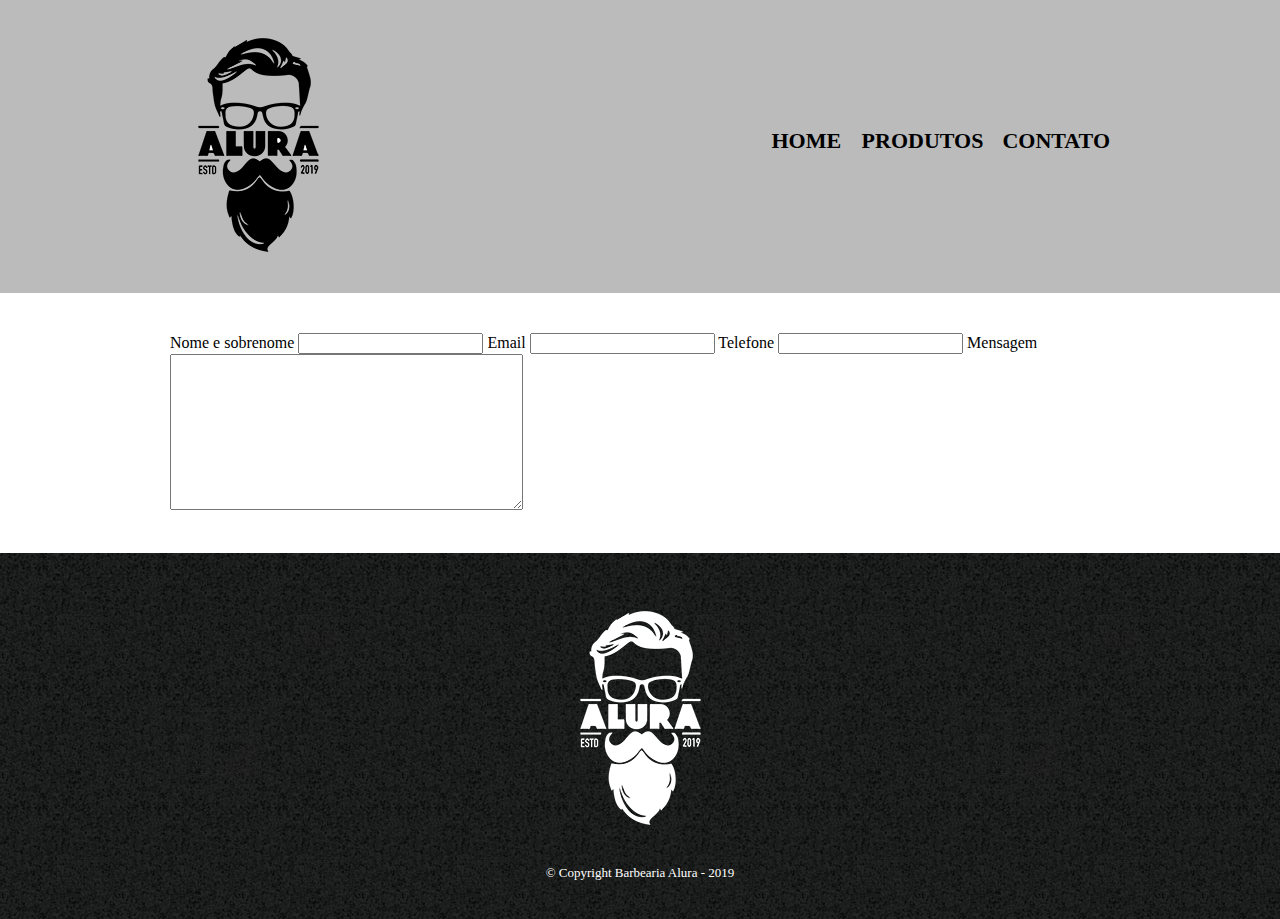
==== contato.html @ 4f079451 "05/06" ====
<!DOCTYPE html>
<html>

<head>
  <meta charset="UTF-8">
  <meta name="viewport" content="width=device-width">
  <link rel="stylesheet" href="reset.css">
  <link rel="stylesheet" href="produtos.css">
  <title>Produtos - Barbearia Jerusalem</title>
</head>

<body>
  <header>
    <div class="caixa">
      <h1> <img src="logo.jpg"> </h1>

      <nav>
        <ul>
          <li> <a href="index.html"> Home </a> </li>
          <li> <a href="produtos.html"> Produtos</a> </li>
          <li> <a href="contato.html"> Contato</a> </li>
        </ul>
      </nav>
    </div>
  </header>

          <main>
<form>
  <label for="nomeSobrenome">Nome e sobrenome</label>
  <input type="text" id="nomeSobrenome" class="input-padrao">
  
  <label for="email">Email</label>
  <input type="email" id="email" class="input-padrao">

  <label for="telefone"> Telefone </label>
  <input type="tel" id="telefone" class="input-padrao"> 

  <label for="mensagem"> Mensagem </label>
  <textarea rows="10" style="width: 26em" id="mensagem" class="input-padrao"> </textarea>
</form>
          </main>
  <footer>
    <img src="logo-branco.png">
    <p class="copyright"> &copy; Copyright Barbearia Alura - 2019 </p>
  
</body>

</html>
---- produtos.css ----
header {
  background: #BBBBBB;
  padding: 20px 0;
}

.caixa{
  width: 940px;
  position: relative;
  margin: 0 auto;
}

nav {
  position: absolute;
  top: 110px;
  right: 0;
}

nav li{
  display: inline;
  margin-left: 15px;
}

nav a{
  color: #000000;
  text-decoration: none;
  font-weight: bold;
  font-size: 22px;
  text-transform: uppercase;
}

nav a:hover{
  color: #C78C19;
  text-decoration: underline;
}

.produtos{
width: 940px;
  margin: 0 auto;
  padding: 50px;
}

.produtos li{
  display: inline-block;
  text-align: center;
  width: 30%;
  vertical-align: top;
  margin: 0 1.5%;
  padding: 30px 20px;
  box-sizing: border-box;
  border: 2px solid #000000;
  border-radius: 10px;
}

.prouto h2{
  font-size: 30px;
  font-weight: bold;
}

.produto-descricao{
  font-size: 18px;
}

.produto-preco{
  font-size: 22px;
  font-weight: bold;
  margin-top: 10px 0 0 0;
}

.produtos li:hover{
border-color: #C78C19;
}

.produtos li:hover h2{
font-size: 34px;
}

.produtos li:active{
border-color: #088C19;
}
footer{
  text-align: center;
  background: url("bg.jpg");
  padding: 40px 0;
}
.copyright{
  color: #FFFFFF;
  font-size: 13px;
  margin-top: 20px;
}

main{
  width: 940px;
  margin: 0 auto;
}

form{
  margin: 40px 0;
}
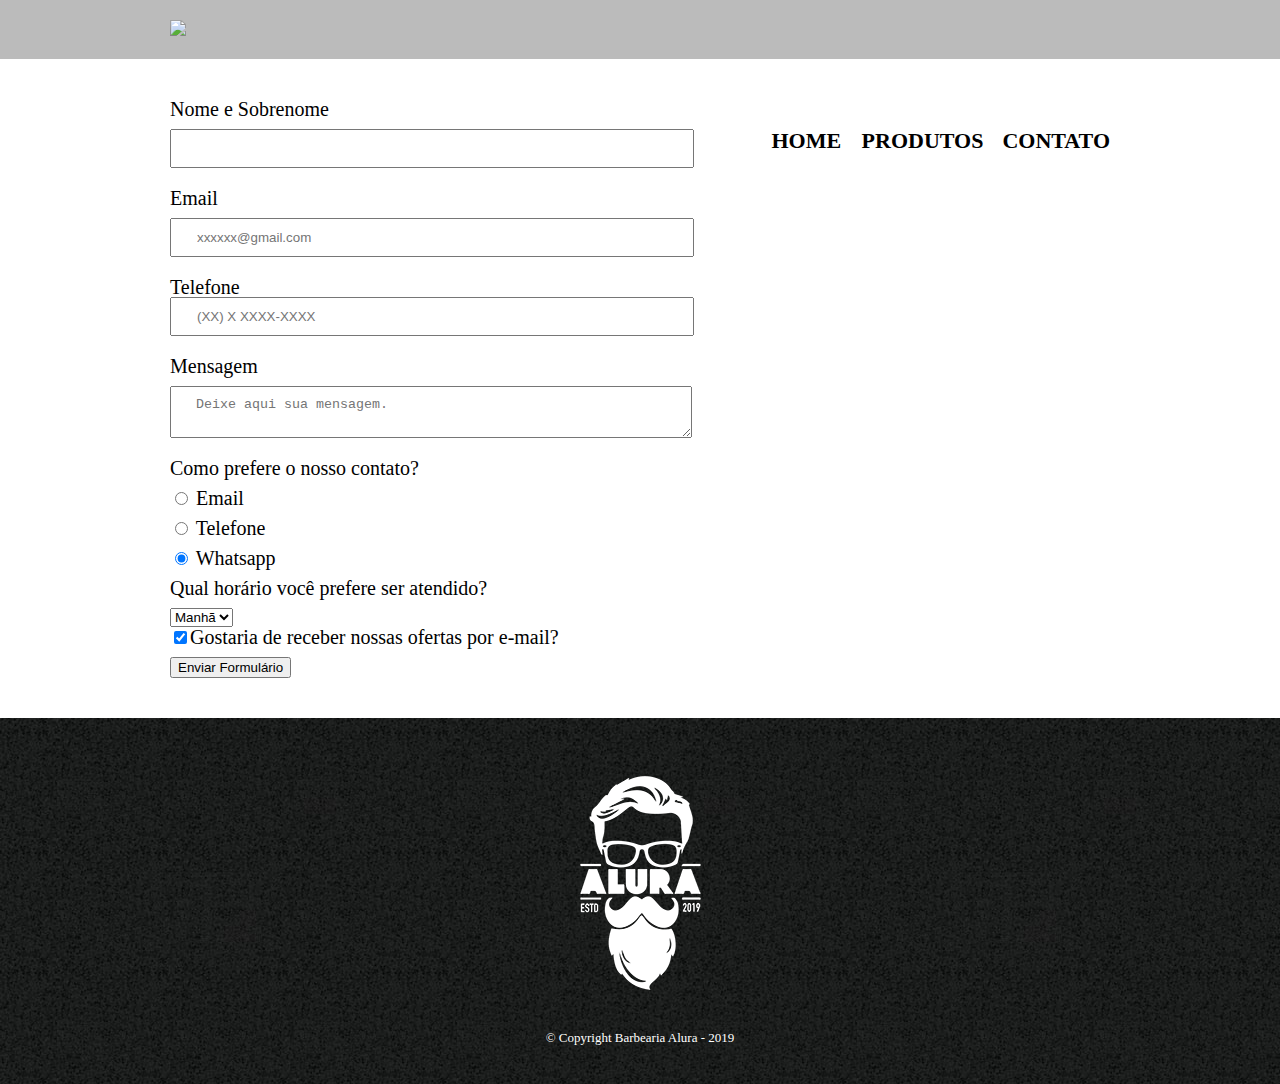
==== commit 68bd0882: "10/06" ====
--- a/contato.html
+++ b/contato.html
@@ -2,48 +2,72 @@
 <html>
 
 <head>
-  <meta charset="UTF-8">
-  <meta name="viewport" content="width=device-width">
-  <link rel="stylesheet" href="reset.css">
-  <link rel="stylesheet" href="produtos.css">
-  <title>Produtos - Barbearia Jerusalem</title>
+<meta charset="UTF-8">
+<meta name="viewport" content="width=device-width">
+<link rel="stylesheet" href="reset.css">
+<link rel="stylesheet" href="produtos.css">
+<title>Produtos - Barbearia Romã</title>
 </head>
 
 <body>
-  <header>
-    <div class="caixa">
-      <h1> <img src="logo.jpg"> </h1>
+<header>
+<div class="caixa">
+<h1> <img src="logo.png"> </h1>
 
-      <nav>
-        <ul>
-          <li> <a href="index.html"> Home </a> </li>
-          <li> <a href="produtos.html"> Produtos</a> </li>
-          <li> <a href="contato.html"> Contato</a> </li>
-        </ul>
-      </nav>
-    </div>
-  </header>
+<nav>
+<ul>
+<li> <a href="index.html"> Home </a> </li>
+<li> <a href="produtos.html"> Produtos</a> </li>
+<li> <a href="contato.html"> Contato</a> </li>
+</ul>
+</nav>
+</div>
+</header>
 
-          <main>
-<form>
-  <label for="nomeSobrenome">Nome e sobrenome</label>
-  <input type="text" id="nomeSobrenome" class="input-padrao">
+<main><form>
+<fieldset>
   
-  <label for="email">Email</label>
-  <input type="email" id="email" class="input-padrao">
+<label for="nomeSobrenome"> Nome e Sobrenome </label>
+ <input type="text" id="nomeSobrenome" class="input-padrao" required>
 
-  <label for="telefone"> Telefone </label>
-  <input type="tel" id="telefone" class="input-padrao"> 
+<label for="email"> Email </label>
+<input type="email" id="email" class="input-padrao" placeholder="xxxxxx@gmail.com" required>
 
-  <label for="mensagem"> Mensagem </label>
-  <textarea rows="10" style="width: 26em" id="mensagem" class="input-padrao"> </textarea>
-</form>
-          </main>
-  <footer>
-    <img src="logo-branco.png">
-    <p class="copyright"> &copy; Copyright Barbearia Alura - 2019 </p>
+<label for="telefone"> Telefone <label>
+<input type="tel" id="telefone" class="input-padrao" placeholder="(XX) X XXXX-XXXX" required>
+
+<label for="mensagem"> Mensagem </label>
+<textarea id="mensagem" class="input-padrao" placeholder="Deixe aqui sua mensagem."></textarea>
+</fieldset>
+
+<fieldset>
+<legend>Como prefere o nosso contato?</legend>
+
+<label for="radio-email"> <input type="radio" name="contato" value="email" id="email-radio"> Email</label>
   
+<label for="radio-telefone"> <input type="radio" name="contato" value="telefone" id="radio-telefone"> Telefone</label>
+
+<label for="radio-whatsapp"> <input type="radio" name="contato" value="whatsapp" id="radio-whatsapp" checked> Whatsapp</label>
+
+</fieldset>
+  <legend> Qual horário você prefere ser atendido?</legend>
+<select>
+<option>Manhã</option>
+<option>Tarde</option>
+<option>Noite</option>
+</select>
+
+<label> <input type="checkbox" checked>Gostaria de receber nossas ofertas por e-mail? </label>
+
+<input type="submit" value="Enviar Formulário" class="enviar">
+
+</form></main>
+
+<footer>
+    
+<img src="logo-branco.png">
+<p class="copyright"> &copy; Copyright Barbearia Alura - 2019 </p>
+</footer>
 </body>
 
-</html>
-
+</html>--- a/produtos.css
+++ b/produtos.css
@@ -1,98 +1,113 @@
-header {
-  background: #BBBBBB;
-  padding: 20px 0;
-}
+  header {
+    background: #BBBBBB;
+    padding: 20px 0;
+  }
 
-.caixa{
+  .caixa{
+    width: 940px;
+    position: relative;
+    margin: 0 auto;
+  }
+
+  nav {
+    position: absolute;
+    top: 110px;
+    right: 0;
+  }
+
+  nav li{
+    display: inline;
+    margin-left: 15px;
+  }
+
+  nav a{
+    color: #000000;
+    text-decoration: none;
+    font-weight: bold;
+    font-size: 22px;
+    text-transform: uppercase;
+  }
+
+  nav a:hover{
+    color: #C78C19;
+    text-decoration: underline;
+  }
+
+  .produtos{
   width: 940px;
-  position: relative;
-  margin: 0 auto;
-}
+    margin: 0 auto;
+    padding: 50px;
+  }
 
-nav {
-  position: absolute;
-  top: 110px;
-  right: 0;
-}
+  .produtos li{
+    display: inline-block;
+    text-align: center;
+    width: 30%;
+    vertical-align: top;
+    margin: 0 1.5%;
+    padding: 30px 20px;
+    box-sizing: border-box;
+    border: 2px solid #000000;
+    border-radius: 10px;
+  }
 
-nav li{
-  display: inline;
-  margin-left: 15px;
-}
+  .prouto h2{
+    font-size: 30px;
+    font-weight: bold;
+  }
 
-nav a{
-  color: #000000;
-  text-decoration: none;
-  font-weight: bold;
-  font-size: 22px;
-  text-transform: uppercase;
-}
+  .produto-descricao{
+    font-size: 18px;
+  }
 
-nav a:hover{
-  color: #C78C19;
-  text-decoration: underline;
-}
+  .produto-preco{
+    font-size: 22px;
+    font-weight: bold;
+    margin-top: 10px 0 0 0;
+  }
 
-.produtos{
-width: 940px;
-  margin: 0 auto;
-  padding: 50px;
-}
+  .produtos li:hover{
+  border-color: #C78C19;
+  }
 
-.produtos li{
-  display: inline-block;
+  .produtos li:hover h2{
+  font-size: 34px;
+  }
+
+  .produtos li:active{
+  border-color: #088C19;
+  }
+
+  footer{
   text-align: center;
-  width: 30%;
-  vertical-align: top;
-  margin: 0 1.5%;
-  padding: 30px 20px;
-  box-sizing: border-box;
-  border: 2px solid #000000;
-  border-radius: 10px;
-}
+  background: url(bg.jpg);
+    padding: 40px 0;
+  }
 
-.prouto h2{
-  font-size: 30px;
-  font-weight: bold;
-}
-
-.produto-descricao{
-  font-size: 18px;
-}
-
-.produto-preco{
-  font-size: 22px;
-  font-weight: bold;
-  margin-top: 10px 0 0 0;
-}
-
-.produtos li:hover{
-border-color: #C78C19;
-}
-
-.produtos li:hover h2{
-font-size: 34px;
-}
-
-.produtos li:active{
-border-color: #088C19;
-}
-footer{
-  text-align: center;
-  background: url("bg.jpg");
-  padding: 40px 0;
-}
-.copyright{
+  .copyright{
   color: #FFFFFF;
   font-size: 13px;
-  margin-top: 20px;
-}
+    margin-top: 20px;
+  }
 
-main{
-  width: 940px;
-  margin: 0 auto;
-}
+  main{
+   width: 940px;
+   margin: 0 auto;
+  }
 
-form{
-  margin: 40px 0;
-}+  form{
+    margin: 40px 0;
+  }
+
+  form label, form legend{
+    display: block;
+    font-size: 20px;
+    margin-bottom: 10px;
+  }
+
+  .input-padrao{
+     display: block;
+     margin-bottom: 20px;
+     padding: 10px 25px;
+     width: 50%;
+  }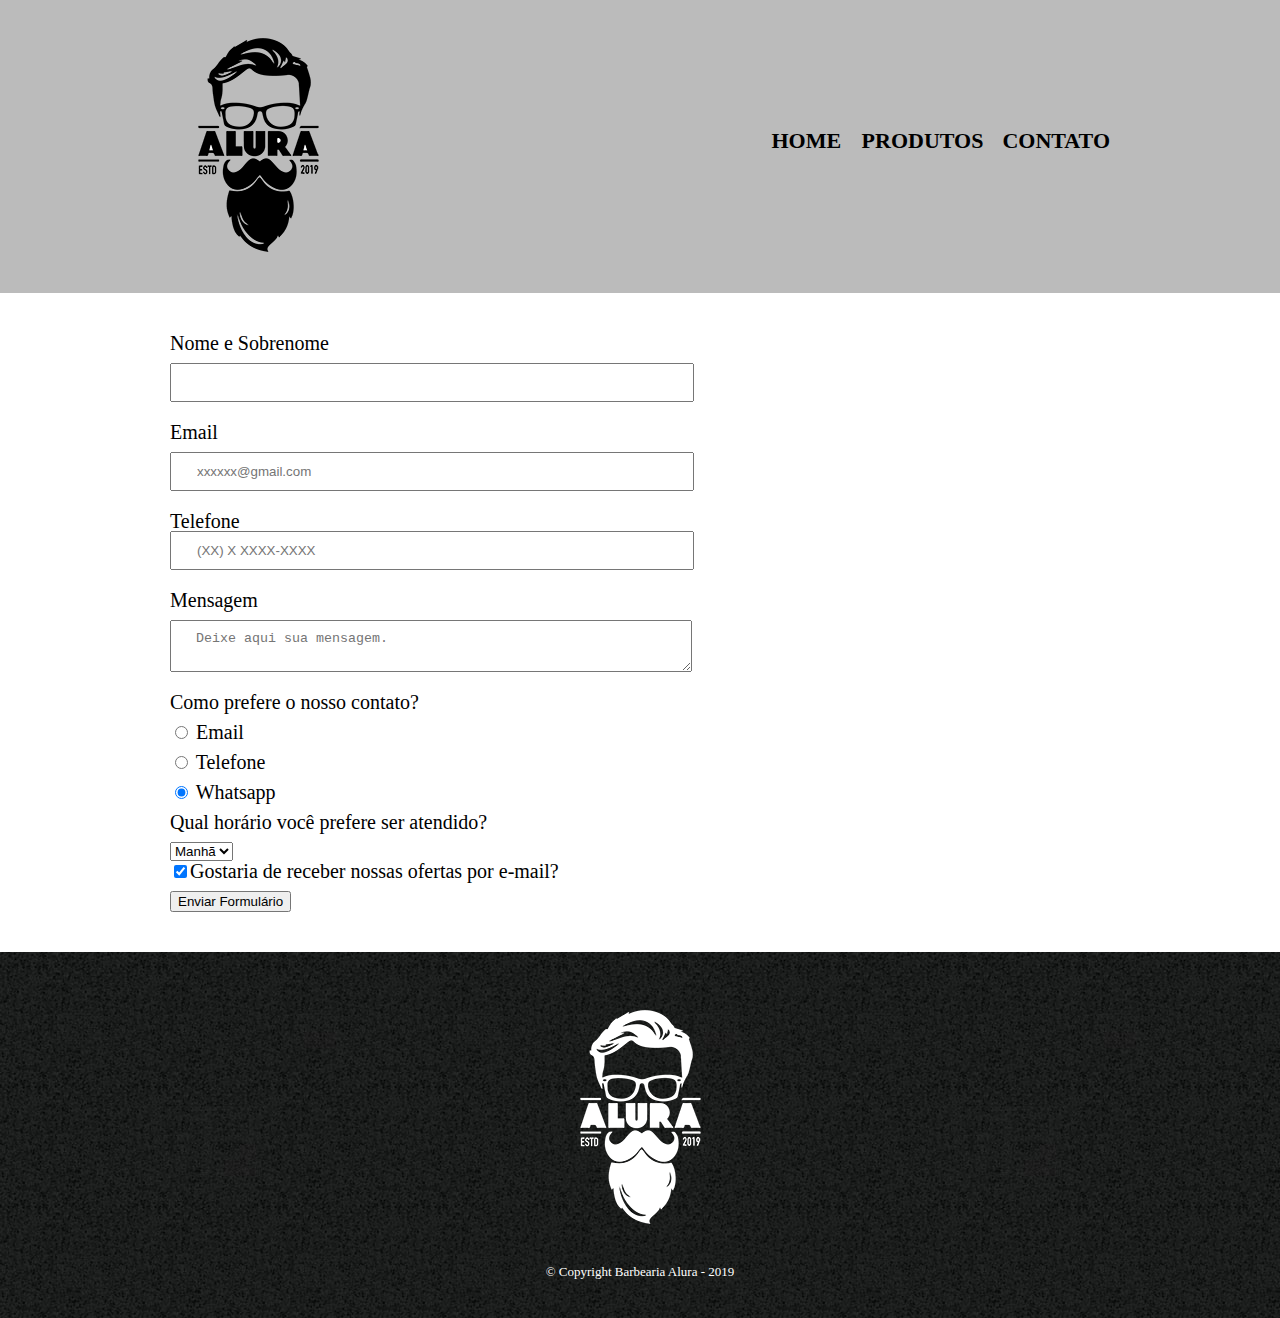
==== commit 663e33cb: "10/06/24" ====
--- a/contato.html
+++ b/contato.html
@@ -12,7 +12,7 @@
 <body>
 <header>
 <div class="caixa">
-<h1> <img src="logo.png"> </h1>
+<h1> <img src="logo.jpg"> </h1>
 
 <nav>
 <ul>
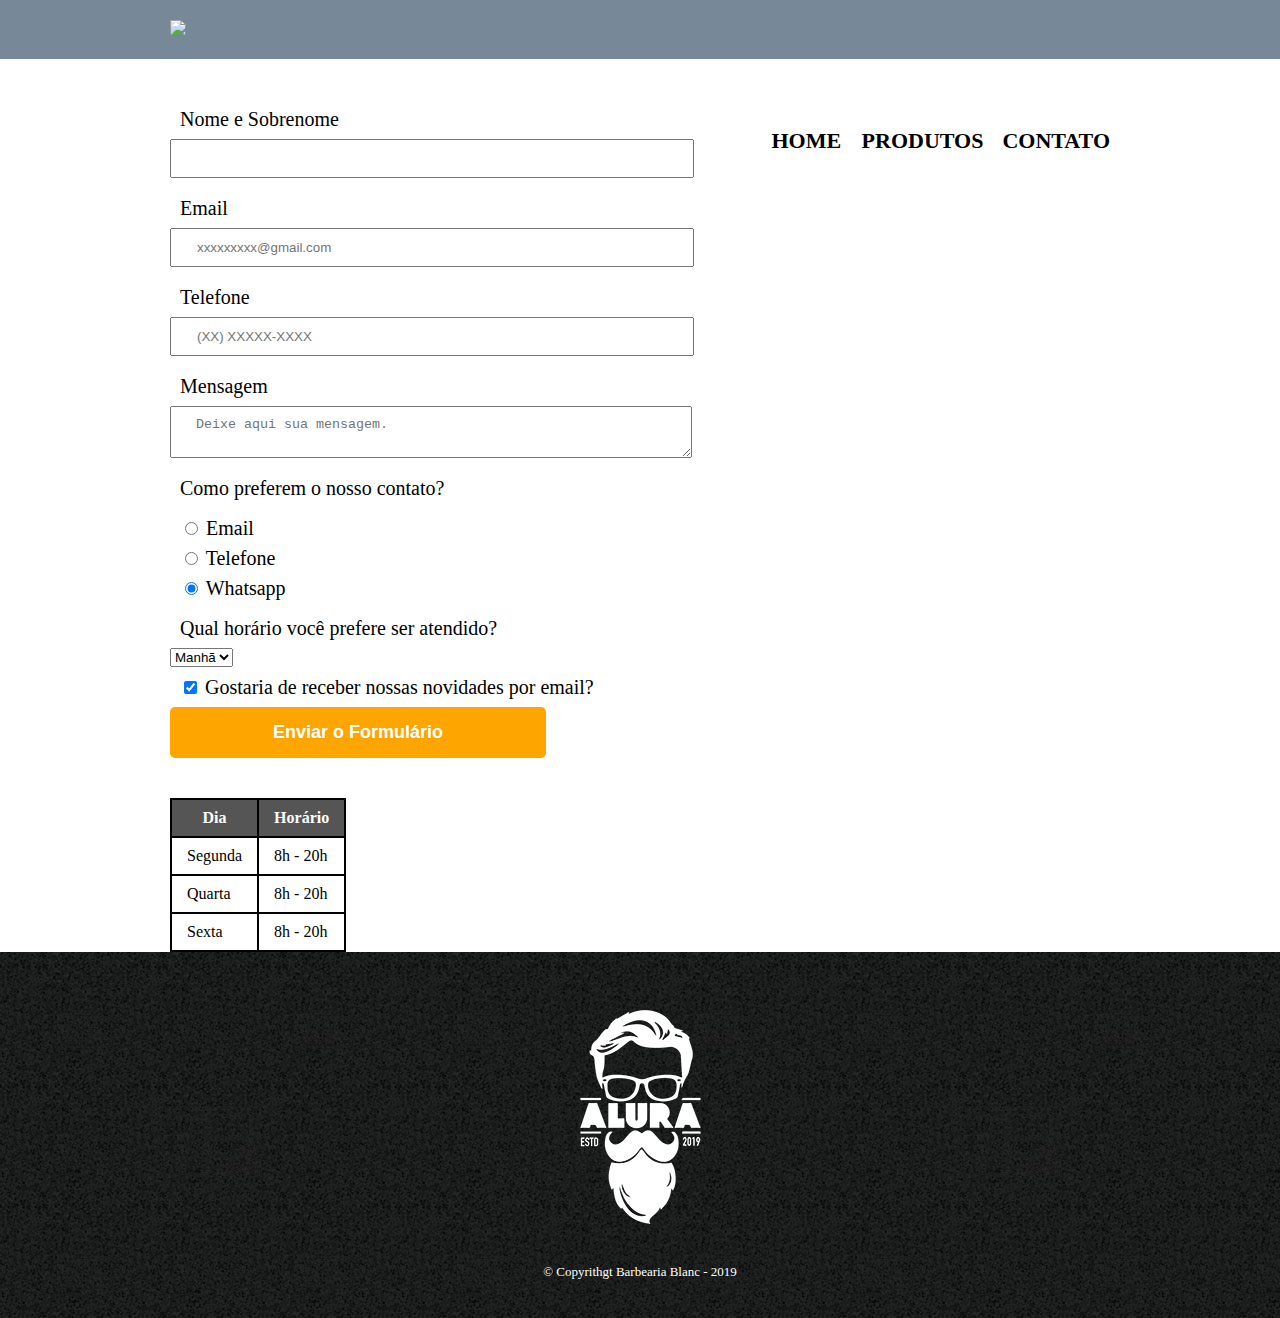
==== commit 66e21d0f: "17/06" ====
--- a/contato.html
+++ b/contato.html
@@ -2,72 +2,98 @@
 <html>
 
 <head>
-<meta charset="UTF-8">
-<meta name="viewport" content="width=device-width">
-<link rel="stylesheet" href="reset.css">
-<link rel="stylesheet" href="produtos.css">
-<title>Produtos - Barbearia Romã</title>
+  <meta charset="UTF-8">
+  <meta name="viewport" content="width=device-width">
+  <link rel="stylesheet" href="reset.css">
+  <link rel="stylesheet" href="produtos.css">
+  <title>Produtos - Barbearia Blanc</title>
 </head>
 
 <body>
-<header>
-<div class="caixa">
-<h1> <img src="logo.jpg"> </h1>
+  <header>
+    <div class="caixa">
+      <h1> <img src="logo.png"> </h1>
 
-<nav>
-<ul>
-<li> <a href="index.html"> Home </a> </li>
-<li> <a href="produtos.html"> Produtos</a> </li>
-<li> <a href="contato.html"> Contato</a> </li>
-</ul>
-</nav>
-</div>
-</header>
+      <nav>
+        <ul>
+          <li> <a href="index.html"> Home </a> </li>
+          <li> <a href="produtos.html"> Produtos</a> </li>
+          <li> <a href="contato.html"> Contato</a> </li>
+        </ul>
+      </nav>
+    </div>
+  </header>
 
-<main><form>
+  <main>
+<form>
+  <fieldset>
+  <label for="nomeSobrenome"> Nome e Sobrenome </label>
+  <input type="text" id="nomeSobrenome" class="input-padrao" required>
+
+  <label for="email"> Email </label>
+  <input type="email" id ="email" class="input-padrao" placeholder="xxxxxxxxx@gmail.com" required>
+
+  <label for="telefone"> Telefone </label>
+  <input type="tel" id="telefone" class="input-padrao" placeholder="(XX) XXXXX-XXXX" required>
+
+  <label for="mensagem"> Mensagem </label>
+  <textarea id="mensagem" class="input-padrao" placeholder="Deixe aqui sua mensagem."></textarea>
+    </fieldset>
+  
 <fieldset>
+  <legend>Como preferem o nosso contato?</legend>
+
+  <label for="radio-email"> <input type="radio" name="contato" value="email" id="email-radio"> Email</label>
+
+  <label for="radio-telefone"> <input type="radio" name="contato" value="contato" id="radio-telefone"> Telefone</label>
+
+   <label for="radio-whatsapp"> <input type="radio" name="whatsapp" value="contato" id="radio-whatsapp" checked> Whatsapp</label>
+  </fieldset>
+
+  <legend> Qual horário você prefere ser atendido? </legend>
+  <select>
+    <option> Manhã </option>
+    <option> Tarde </option>
+    <option> Noite </option>
+  </select>
+
+  <label> <input type="checkbox" checked> Gostaria de receber nossas novidades por email? </label>
+  <input type="submit" class="enviar" value="Enviar o Formulário">
   
-<label for="nomeSobrenome"> Nome e Sobrenome </label>
- <input type="text" id="nomeSobrenome" class="input-padrao" required>
+</form>
 
-<label for="email"> Email </label>
-<input type="email" id="email" class="input-padrao" placeholder="xxxxxx@gmail.com" required>
+    <table>
+      <thead>
+        <tr>
+          <th>Dia</th>
+          <th>Horário</th>
+        </tr>
+      </thead>
+      
+      <tbody>
+        <tr>
+          <td>Segunda</td>
+          <td>8h - 20h</td>
+        </tr>
+        <tr>
+          <td>Quarta</td>
+          <td>8h - 20h</td>
+        </tr>
+        <tr>
+          <td>Sexta</td>
+          <td>8h - 20h</td>
+        </tr>
 
-<label for="telefone"> Telefone <label>
-<input type="tel" id="telefone" class="input-padrao" placeholder="(XX) X XXXX-XXXX" required>
-
-<label for="mensagem"> Mensagem </label>
-<textarea id="mensagem" class="input-padrao" placeholder="Deixe aqui sua mensagem."></textarea>
-</fieldset>
-
-<fieldset>
-<legend>Como prefere o nosso contato?</legend>
-
-<label for="radio-email"> <input type="radio" name="contato" value="email" id="email-radio"> Email</label>
+      </tbody>
+      
+    </table>
+    
+  </main>
   
-<label for="radio-telefone"> <input type="radio" name="contato" value="telefone" id="radio-telefone"> Telefone</label>
-
-<label for="radio-whatsapp"> <input type="radio" name="contato" value="whatsapp" id="radio-whatsapp" checked> Whatsapp</label>
-
-</fieldset>
-  <legend> Qual horário você prefere ser atendido?</legend>
-<select>
-<option>Manhã</option>
-<option>Tarde</option>
-<option>Noite</option>
-</select>
-
-<label> <input type="checkbox" checked>Gostaria de receber nossas ofertas por e-mail? </label>
-
-<input type="submit" value="Enviar Formulário" class="enviar">
-
-</form></main>
-
-<footer>
-    
-<img src="logo-branco.png">
-<p class="copyright"> &copy; Copyright Barbearia Alura - 2019 </p>
-</footer>
+  <footer>
+    <img src="logo-branco.png">
+    <p class="copyright"> &#169; Copyrithgt Barbearia  Blanc - 2019</p>
+  </footer>
 </body>
 
 </html>--- a/produtos.css
+++ b/produtos.css
@@ -1,113 +1,154 @@
-  header {
-    background: #BBBBBB;
-    padding: 20px 0;
-  }
+header {
+  background-color: lightslategray;
+  padding: 20px 0;
+}
 
-  .caixa{
-    width: 940px;
-    position: relative;
-    margin: 0 auto;
-  }
+.caixa{
+  width: 940px;
+  position: relative;
+  margin: 0 auto;
+}
 
-  nav {
-    position: absolute;
-    top: 110px;
-    right: 0;
-  }
+nav{
+  position: absolute;
+  top: 110px;
+  right: 0;
+}
 
-  nav li{
-    display: inline;
-    margin-left: 15px;
-  }
+nav li{
+  display: inline;
+  margin-left: 15px;
+    }
 
-  nav a{
-    color: #000000;
-    text-decoration: none;
-    font-weight: bold;
-    font-size: 22px;
-    text-transform: uppercase;
-  }
+nav a{
+  color: #000000;
+  text-decoration: none;
+  font-weight: bold;
+  font-size: 22px;
+  text-transform: uppercase;
+}  
 
-  nav a:hover{
-    color: #C78C19;
-    text-decoration: underline;
-  }
+nav a:hover{
+  color: gold;
+  text-decoration: underline;
+}
 
-  .produtos{
+.produtos{
   width: 940px;
-    margin: 0 auto;
-    padding: 50px;
-  }
+  margin: 0 auto;
+  padding: 50px;
+}
 
-  .produtos li{
-    display: inline-block;
-    text-align: center;
-    width: 30%;
-    vertical-align: top;
-    margin: 0 1.5%;
-    padding: 30px 20px;
-    box-sizing: border-box;
-    border: 2px solid #000000;
-    border-radius: 10px;
-  }
+.produtos li{
+  display: inline-block;
+  text-align: center;
+  width: 30%;
+  vertical-align: top;
+  margin: 0 1.5%;
+  padding: 30px 20px;
+  box-sizing: border-box;
+  border: 2px solid #000000;
+  border-radius: 10px;
+}
 
-  .prouto h2{
-    font-size: 30px;
-    font-weight: bold;
-  }
+.produtos h2{
+  font-size: 30px;
+  font-weight: bold;
+}
 
-  .produto-descricao{
-    font-size: 18px;
-  }
+.produtos-descricao{
+  font-size: 18px;
+}
 
-  .produto-preco{
-    font-size: 22px;
-    font-weight: bold;
-    margin-top: 10px 0 0 0;
-  }
+.produtos-preco{
+  font-size: 22px;
+  font-weight: bold;
+  margin-top: 10px 0 0 0;
+}
 
-  .produtos li:hover{
-  border-color: #C78C19;
-  }
+.produtos li:hover{
+  border-color: gold;
+}
 
-  .produtos li:hover h2{
+.produtos li:hover h2{
   font-size: 34px;
-  }
+}
 
-  .produtos li:active{
-  border-color: #088C19;
-  }
+.produtos li:active{
+  border-color: slateblue;
+}
 
-  footer{
+footer{
   text-align: center;
   background: url(bg.jpg);
-    padding: 40px 0;
-  }
+  padding: 40px 0;
+}
 
-  .copyright{
-  color: #FFFFFF;
+.copyright{
+  color: #ffffff;
   font-size: 13px;
-    margin-top: 20px;
-  }
+  margin-top: 20px;
+}
 
-  main{
-   width: 940px;
-   margin: 0 auto;
-  }
+main{
+  width: 940px;
+  margin: 0 auto;
+}
 
-  form{
-    margin: 40px 0;
-  }
+form{
+  margin: 40px 0;
+}
 
-  form label, form legend{
-    display: block;
-    font-size: 20px;
-    margin-bottom: 10px;
-  }
+form label, form legend{
+  display: block;
+  font-size: 20px;
+  margin: 10px;
+}
 
-  .input-padrao{
-     display: block;
-     margin-bottom: 20px;
-     padding: 10px 25px;
-     width: 50%;
-  }+.input-padrao{
+  display: block;
+  margin-bottom: 20px;
+  padding: 10px 25px;
+  width: 50%;
+}
+
+.checkbox {
+  margin: 20px 0;
+}
+
+.enviar{
+  width: 40%;
+  padding: 15px 0;
+  background: orange;
+  color: white;
+  font-weight: bold;
+  font-size: 18px;
+  border: none;
+  border-radius: 5px;
+  cursor: pointer;
+  transition: 1s;
+}
+
+.enviar:hover{
+  background: darkorange;
+  transform: scale(1.1);
+}
+
+.table {
+  margin: 20px 0 40px;
+}
+
+thead{
+  background: #555555;
+  color: white;
+  font-weight: bold;
+}
+
+th, td {
+  border: 2px solid #000000;
+  padding: 10px 15px;
+}
+
+.banne{
+  width: 100%;
+}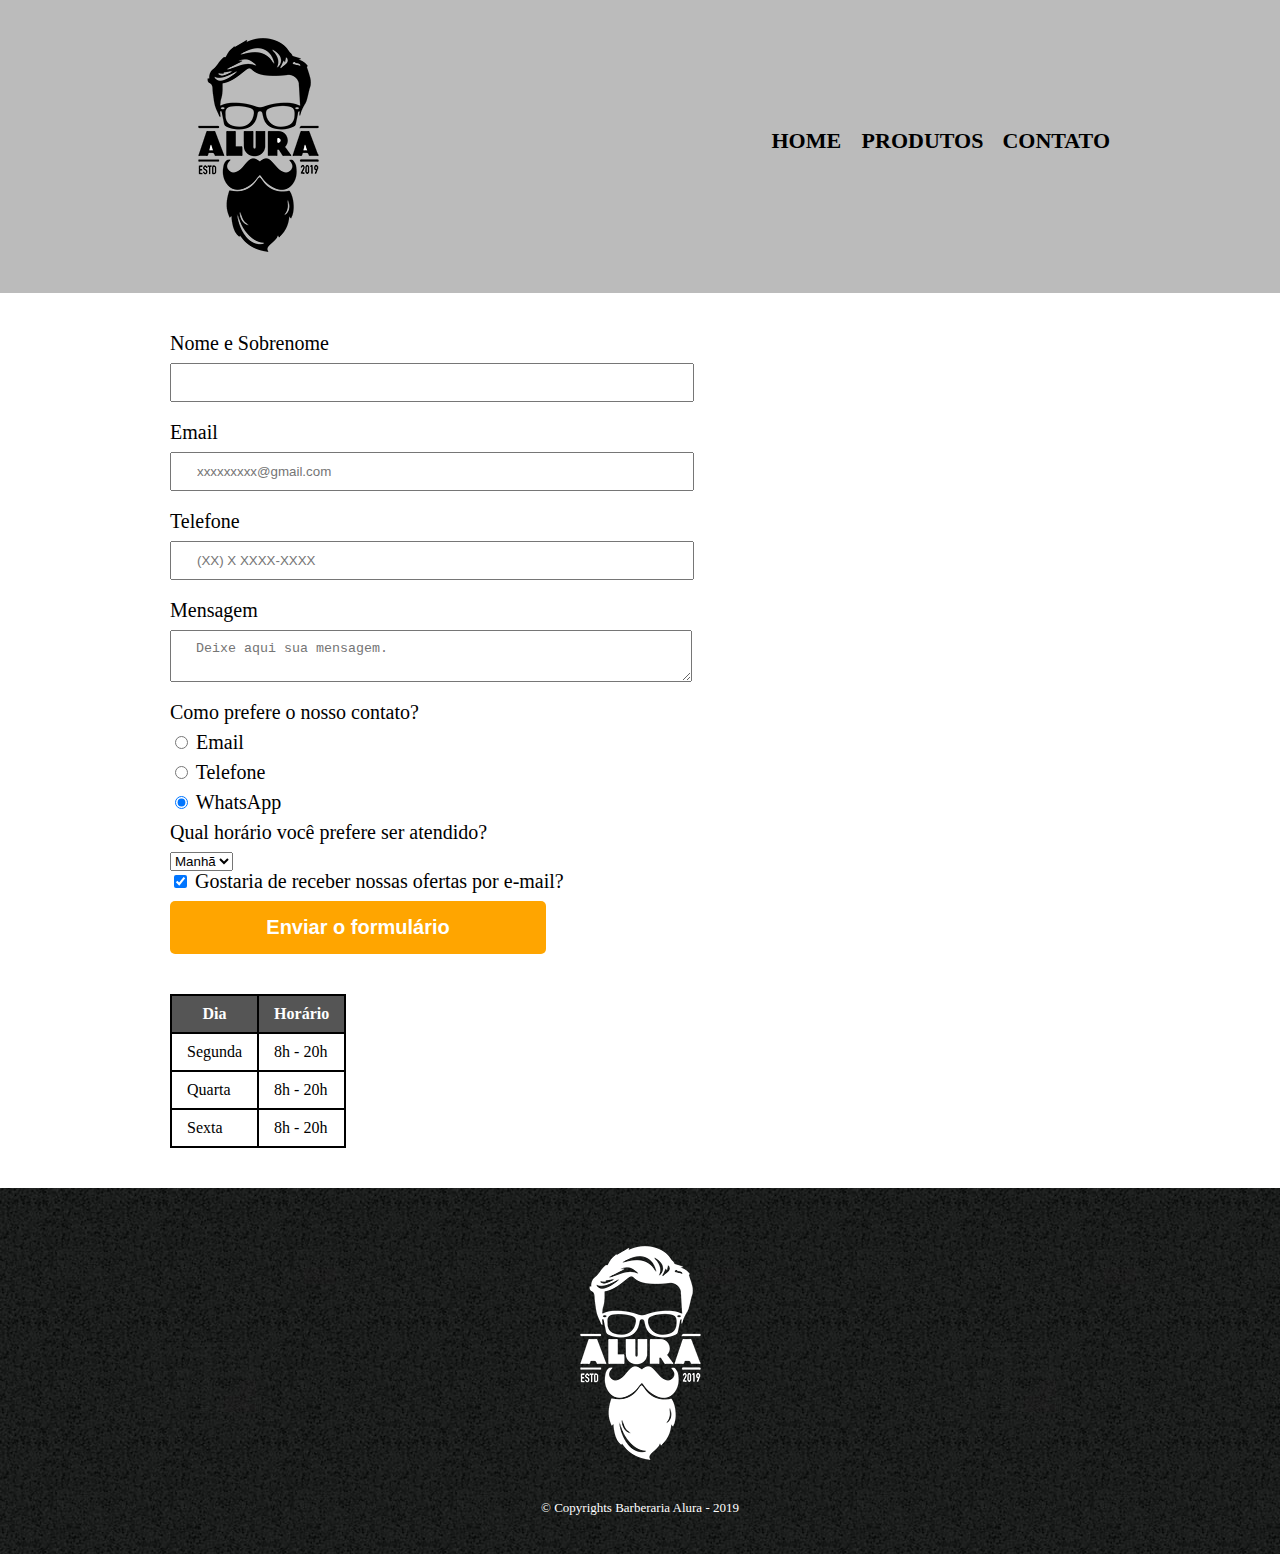
==== commit 1ef3b194: "26/06" ====
--- a/contato.html
+++ b/contato.html
@@ -6,7 +6,7 @@
   <meta name="viewport" content="width=device-width">
   <link rel="stylesheet" href="reset.css">
   <link rel="stylesheet" href="produtos.css">
-  <title>Produtos - Barbearia Blanc</title>
+  <title>Produtos - Barbearia Stasiak</title>
 </head>
 
 <body>
@@ -25,74 +25,76 @@
   </header>
 
   <main>
-<form>
-  <fieldset>
-  <label for="nomeSobrenome"> Nome e Sobrenome </label>
-  <input type="text" id="nomeSobrenome" class="input-padrao" required>
+    <form>
+      <fieldset>
+        <label for="nomeSobrenome"> Nome e Sobrenome </label>
+        <input type="text" id="nomeSobrenome" class="input-padrao" required>
 
-  <label for="email"> Email </label>
-  <input type="email" id ="email" class="input-padrao" placeholder="xxxxxxxxx@gmail.com" required>
+        <label for="email"> Email</label>
+        <input type="email" id="email" class="input-padrao" placeholder="xxxxxxxxx@gmail.com" required>
 
-  <label for="telefone"> Telefone </label>
-  <input type="tel" id="telefone" class="input-padrao" placeholder="(XX) XXXXX-XXXX" required>
+        <label for="telefone"> Telefone </label>
+        <input type="tel" id="telefone" class="input-padrao" placeholder="(XX) X XXXX-XXXX" required>
 
-  <label for="mensagem"> Mensagem </label>
-  <textarea id="mensagem" class="input-padrao" placeholder="Deixe aqui sua mensagem."></textarea>
-    </fieldset>
-  
-<fieldset>
-  <legend>Como preferem o nosso contato?</legend>
+        <label for="mensagem">Mensagem</label>
+        <textarea id="mensagem" class="input-padrao" placeholder="Deixe aqui sua mensagem."></textarea>
+      </fieldset>
 
-  <label for="radio-email"> <input type="radio" name="contato" value="email" id="email-radio"> Email</label>
+      <fieldset>
+        <legend>Como prefere o nosso contato?</legend>
 
-  <label for="radio-telefone"> <input type="radio" name="contato" value="contato" id="radio-telefone"> Telefone</label>
+        <label for="radio-email"> <input type="radio" name="contato" value="email" id="email-radio"> Email</label>
 
-   <label for="radio-whatsapp"> <input type="radio" name="whatsapp" value="contato" id="radio-whatsapp" checked> Whatsapp</label>
-  </fieldset>
+        <label for="radio-telefone"> <input type="radio" name="contato" value="telefone" id="radio-telefone"> Telefone
+        </label>
 
-  <legend> Qual horário você prefere ser atendido? </legend>
-  <select>
-    <option> Manhã </option>
-    <option> Tarde </option>
-    <option> Noite </option>
-  </select>
+        <label for="radio-whatsapp"> <input type="radio" name="contato" value="whatsapp" id="radio-whatsapp" checked> WhatsApp
+        </label>
+      </fieldset>
 
-  <label> <input type="checkbox" checked> Gostaria de receber nossas novidades por email? </label>
-  <input type="submit" class="enviar" value="Enviar o Formulário">
-  
-</form>
+      <legend> Qual horário você prefere ser atendido? </legend>
+      <select>
+        <option> Manhã </option>
+        <option> Tarde </option>
+        <option> Noite </option>
+      </select>
+
+      <label> <input type="checkbox" checked> Gostaria de receber nossas ofertas por e-mail? </label>
+
+      <input type="submit" class="enviar" value="Enviar o formulário">
+    </form>
 
     <table>
       <thead>
         <tr>
-          <th>Dia</th>
-          <th>Horário</th>
+          <th> Dia </th>
+          <th> Horário </th>
         </tr>
       </thead>
-      
+
       <tbody>
         <tr>
-          <td>Segunda</td>
-          <td>8h - 20h</td>
+          <td> Segunda </td>
+          <td> 8h - 20h </td>
         </tr>
         <tr>
-          <td>Quarta</td>
-          <td>8h - 20h</td>
+          <td> Quarta </td>
+          <td> 8h - 20h </td>
         </tr>
         <tr>
-          <td>Sexta</td>
-          <td>8h - 20h</td>
+          <td> Sexta </td>
+          <td> 8h - 20h </td>
         </tr>
+      </tbody>
+    </table>
 
-      </tbody>
-      
-    </table>
-    
   </main>
-  
+
+
+
   <footer>
     <img src="logo-branco.png">
-    <p class="copyright"> &#169; Copyrithgt Barbearia  Blanc - 2019</p>
+    <p class="copyright"> &#169; Copyrights Barberaria Alura - 2019</p>
   </footer>
 </body>
 
--- a/produtos.css
+++ b/produtos.css
@@ -1,5 +1,5 @@
 header {
-  background-color: lightslategray;
+  background: #BBBBBB;
   padding: 20px 0;
 }
 
@@ -9,7 +9,7 @@
   margin: 0 auto;
 }
 
-nav{
+nav {
   position: absolute;
   top: 110px;
   right: 0;
@@ -18,7 +18,7 @@
 nav li{
   display: inline;
   margin-left: 15px;
-    }
+}
 
 nav a{
   color: #000000;
@@ -26,10 +26,10 @@
   font-weight: bold;
   font-size: 22px;
   text-transform: uppercase;
-}  
+}
 
 nav a:hover{
-  color: gold;
+  color: #C78C19;
   text-decoration: underline;
 }
 
@@ -56,18 +56,18 @@
   font-weight: bold;
 }
 
-.produtos-descricao{
+.produto-descricao{
   font-size: 18px;
 }
 
-.produtos-preco{
+.produto-preco{
   font-size: 22px;
   font-weight: bold;
-  margin-top: 10px 0 0 0;
+  margin: 10px 0 0 0;
 }
 
 .produtos li:hover{
-  border-color: gold;
+  border-color: #C78C19;
 }
 
 .produtos li:hover h2{
@@ -75,7 +75,7 @@
 }
 
 .produtos li:active{
-  border-color: slateblue;
+  border-color: #088C19;
 }
 
 footer{
@@ -85,7 +85,7 @@
 }
 
 .copyright{
-  color: #ffffff;
+  color: #FFFFFF;
   font-size: 13px;
   margin-top: 20px;
 }
@@ -102,7 +102,7 @@
 form label, form legend{
   display: block;
   font-size: 20px;
-  margin: 10px;
+  margin-bottom: 10px;
 }
 
 .input-padrao{
@@ -112,7 +112,7 @@
   width: 50%;
 }
 
-.checkbox {
+.checkbox{
   margin: 20px 0;
 }
 
@@ -122,7 +122,7 @@
   background: orange;
   color: white;
   font-weight: bold;
-  font-size: 18px;
+  font-size: 20px;
   border: none;
   border-radius: 5px;
   cursor: pointer;
@@ -134,21 +134,69 @@
   transform: scale(1.1);
 }
 
-.table {
-  margin: 20px 0 40px;
+table{
+  margin: 20px 0 40px 0;
 }
 
 thead{
   background: #555555;
-  color: white;
-  font-weight: bold;
-}
-
-th, td {
+  color: #FFFFFF;
+  font-weight: bold;
+}
+
+th, td{
   border: 2px solid #000000;
   padding: 10px 15px;
 }
 
-.banne{
-  width: 100%;
+.banner{
+  width: 100%
+}
+
+.titulo-principal{
+  text-align: center;
+  font-size: 2em;
+  margin: 0 0 1em;
+  clear: left;
+}
+
+.utensilios{
+  width: 120px;
+  margin: 0 20px 20px 0;
+  float: left;
+}
+
+.principal{
+  background: #FEFEFE;
+  padding: 1em 0;
+  width: 940px;
+  margin: 0 auto;
+}
+
+.principal p{
+  margin: 0 0 1em;
+}
+
+.principal strong{
+  font-weight: bold;
+}
+
+.principal em{
+  font-style: italic;
+}
+
+.beneficios{
+  padding: 3em 0;
+  background: #888888;
+  margin: 0 auto;
+}
+
+.lista-beneficios{
+  width: 40%;
+  display: inline-block;
+  vertical-align: top;
+}
+
+.imagem-beneficios{
+  width: 50%;
 }